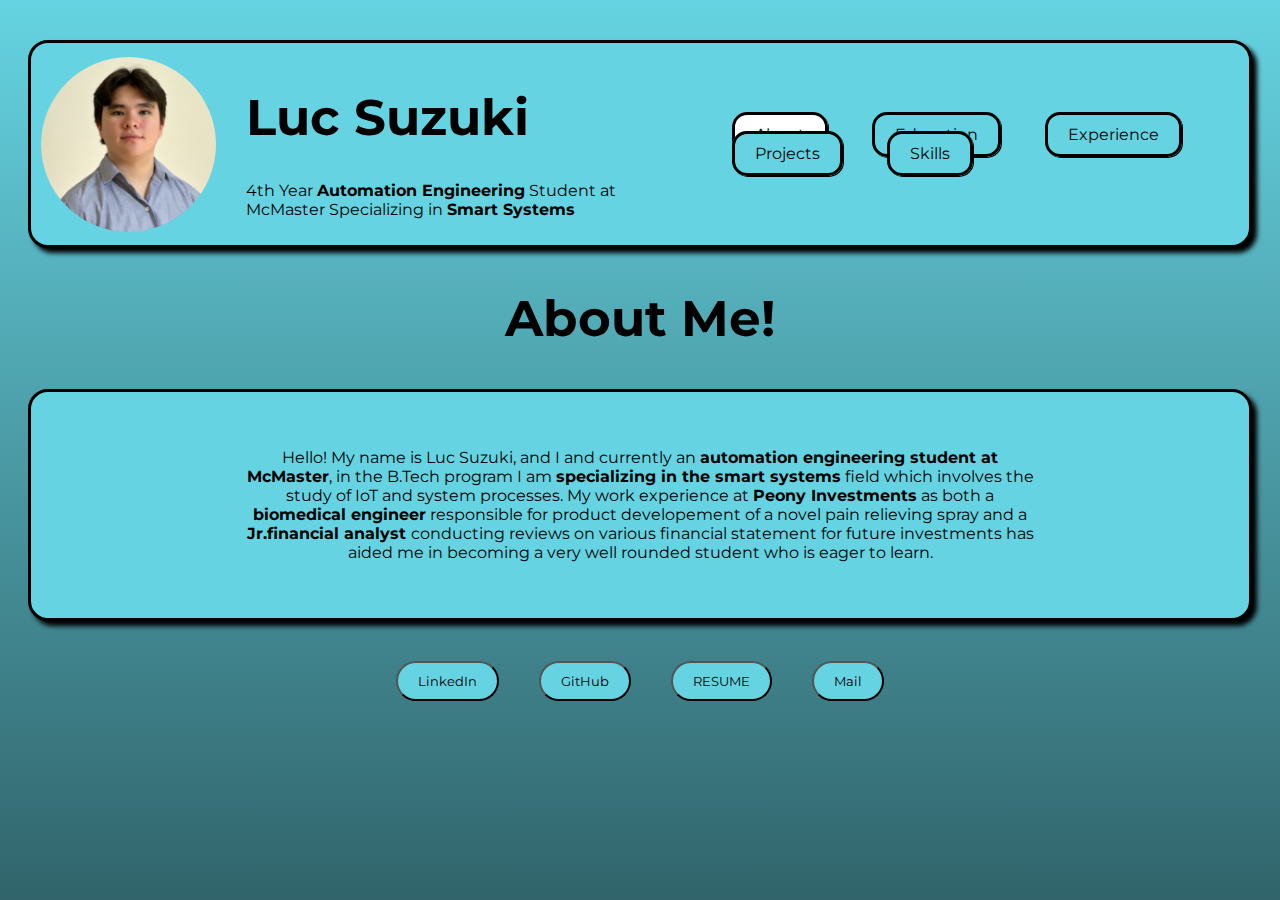
==== index.html @ c21a959c "Initial commit for personal webpage" ====
<!DOCTYPE html>
<html lang="en">
  <!--
SA：I Luc Suzuki, 400332170 certify that this material is my original work.
No other person's work has been used without due acknowledgement.
I have also not made my work available to anyone else.
-->
  <head>
    <title>Luc Suzuki Assignment 1 - Personal Resume</title>
    <link rel="stylesheet" href="styles.css" />
    <link rel="preconnect" href="https://fonts.googleapis.com" />
    <link rel="preconnect" href="https://fonts.gstatic.com" crossorigin />
    <link
      href="https://fonts.googleapis.com/css2?family=Afacad+Flux:wght@100..1000&family=Chakra+Petch:ital,wght@0,300;0,400;0,500;0,600;0,700;1,300;1,400;1,500;1,600;1,700&family=Kumbh+Sans:wght@100..900&family=Montserrat:ital,wght@0,100..900;1,100..900&display=swap"
      rel="stylesheet"
    />
  </head>
  <body>
    <header>
      <div class="nav__name">
        <img src="photos/HeadShot.png" alt="Image" />
        <div>
          <h1 class="nav__nameElement">Luc Suzuki</h1>
          <p>
            4th Year <strong>Automation Engineering</strong> Student at McMaster
            Specializing in <strong>Smart Systems</strong>
          </p>
        </div>
      </div>

      <nav>
        <ul class="nav__links">
          <li><a href="index.html" id="about">About</a></li>
          <li><a href="education.html">Education</a></li>
          <li><a href="experience.html">Experience</a></li>
          <li><a href="projects.html">Projects</a></li>
          <li><a href="skills.html">Skills</a></li>
        </ul>
      </nav>
    </header>

    <h1 class="subtitle">About Me!</h1>

    <section>
      <div class="section__item">
        <p id="about__me">
          Hello! My name is Luc Suzuki, and I and currently an
          <strong>automation engineering student at McMaster</strong>, in the
          B.Tech program I am
          <strong>specializing in the smart systems</strong> field which
          involves the study of IoT and system processes. My work experience at
          <strong>Peony Investments</strong> as both a
          <strong>biomedical engineer</strong> responsible for product
          developement of a novel pain relieving spray and a
          <strong>Jr.financial analyst </strong>
          conducting reviews on various financial statement for future
          investments has aided me in becoming a very well rounded student who
          is eager to learn.
        </p>
      </div>
    </section>

    <div class="nav__buttons">
      <a href="https://www.linkedin.com/in/luc-suzuki/"
        ><button>LinkedIn</button></a
      >
      <a href="https://github.com/LucSuzuki11"><button>GitHub</button></a>
      <a href="Resume.pdf"><button>RESUME</button></a>
      <a href="mailto:suzukil@mcmaster.ca"><button>Mail</button></a>
    </div>
  </body>
  <script src="script.js"></script>
</html>
---- styles.css ----
@import url('https://fonts.googleapis.com/css2?family=Montserrat&display=swap');

*{
  font-family: "Montserrat", serif;
}

body{
  background-image: linear-gradient(#65d3e1, #31646b);
  background-attachment: fixed;
}

nav{
  flex-wrap: wrap;
}

header{
  background-color:  #65d3e1;
  border-radius: 20px;
  display: flex;
  justify-content: space-between;
  align-items: center;
  padding: 10px;
  margin: 40px 20px;
  position: sticky;
  top: 0;
  transition: 0.5s;
  box-shadow: 5px 5px 5px;
  overflow: scroll;
  border: solid;
}

header.scrolled{
  background-color: #31646b;
  color: white;
  box-shadow: none;
  border-radius: 0px 0px 20px 20px;
  border: none;
  background: rgba(49, 100, 107, 0.7);
  width: 80%;
  left: 10% 
}

header.scrolled li a{
  background-color: #31646b;
  color: white;
  box-shadow: none;
}

header.scrolled li a:hover{
  background-color: white;
  color: black;
  
}

header.scrolled p{
 display: none;
}


header.scrolled button{
  background-color: white;
}

.subtitle{
  text-align: center;
  font-size: 50px;
}

.nav__name{
  display: flex;
  align-items: center;
}

.nav__name h1{
  font-size: 50px;
}

.nav__name img{
  width: 175px;
  border-radius: 50%;
  margin-right: 30px;
}

.nav__links{
  list-style: none;
}

.nav__links li{
  display: inline-block;
  padding: 0px 20px;
  
}

.nav__links li a{
  transition: all 0.3s ease 0s;
  text-decoration: none;
  color: black;
  padding: 10px 20px;
  border-radius: 15px;
  background-color: #65d3e1;
  border: solid;
  box-shadow: 1px 1px;
}

.nav__links li a:hover{
  background-color: white;
  cursor: pointer;
}

.nav__buttons button{
  padding:  10px 20px;
  border-radius: 201px;
  background-color: #65d3e1;
  transition: 0.3s;
  margin: 0px 20px;

}
.nav__buttons button:hover{
  cursor: pointer;
  font-size: 20px;
}
.nav__buttons {
  justify-content: center;
  align-items: center;
  display: flex;
  height: 30pxpx;

}

section{
  background-color: #65d3e1;
  padding: 40px 30px;
  margin: 40px 20px;
  border-radius: 20px;
  box-shadow: 5px 5px 5px;
  border: solid;
  justify-content: center;
}

.section__item{
  display: flex;
  justify-content: center;
  align-items: center;
}

.section__item p{
  width: 800px;

}

#about__me{
  text-align: center;
}

.section__item div:last-child{
  margin-left: auto;
  margin-right: 100px;
  width: 300px;
}

.section__item img{
  background-color: white;
  border: solid;
  padding: 25px;
  box-shadow: 5px 5px 5px;
  border-radius: 30px;
  margin-right: 40px;
  width: 300px;
}

.subtitle_section{
  display: flex;
  justify-content: space-between;
  width: 800px;
}

.temp{
  display: flex;
  align-items: center;
  justify-content: center;
}

#logos img{
  width: 150px;
}

#education{
  background-color: white;
  color: black;
  border-color: black;

}

#experience{
  background-color: white;
  color: black;
  border-color: black;

}

#about{
  background-color: white;
  color: black;
  border-color: black;

}

#projects{
  background-color: white;
  color: black;
  border-color: black;

}

#skills{
  background-color: white;
  color: black;
  border-color: black;

}
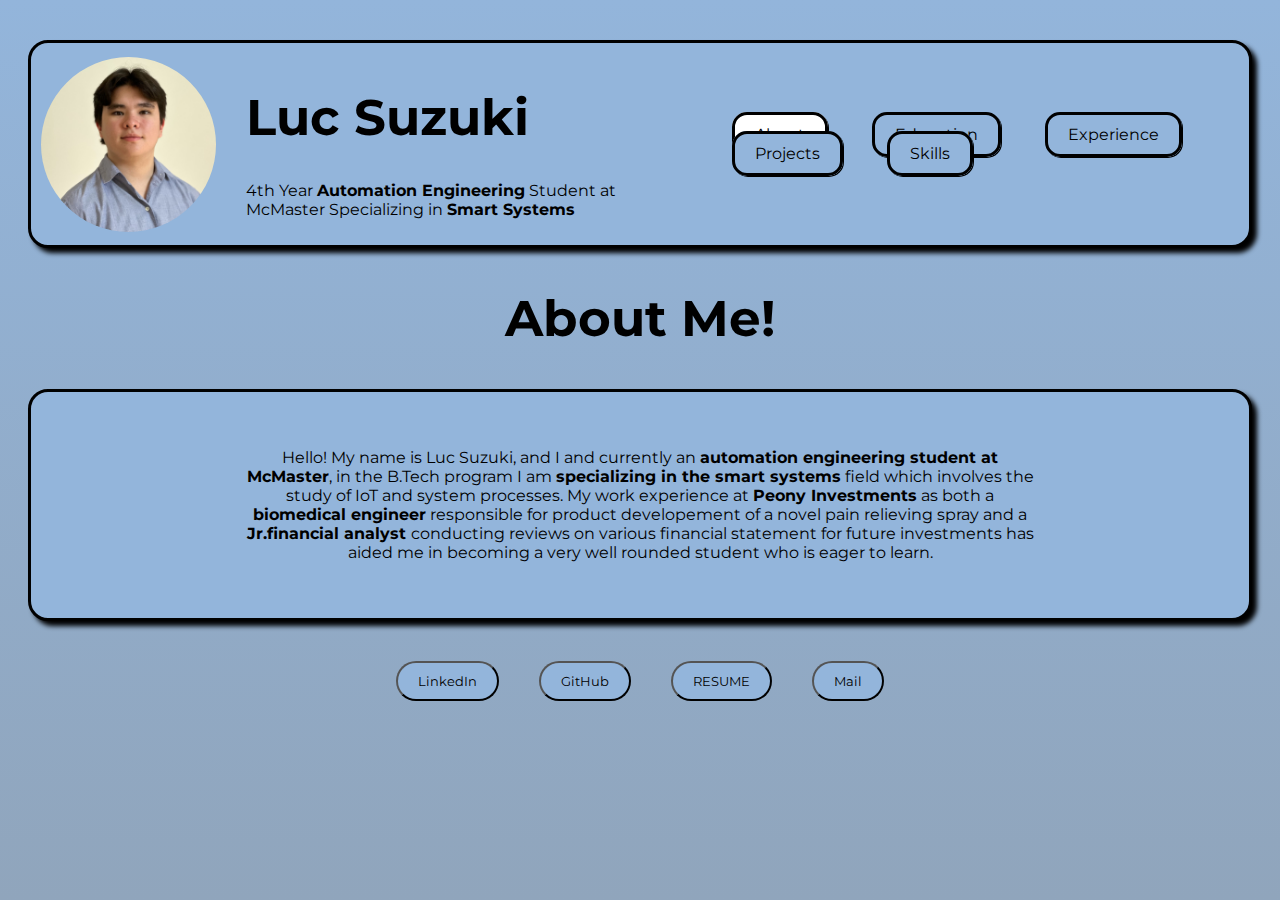
==== commit 2f118ec8: "Organized files" ====
--- a/index.html
+++ b/index.html
@@ -65,7 +65,7 @@
         ><button>LinkedIn</button></a
       >
       <a href="https://github.com/LucSuzuki11"><button>GitHub</button></a>
-      <a href="Resume.pdf"><button>RESUME</button></a>
+      <a href="reports/Resume.pdf"><button>RESUME</button></a>
       <a href="mailto:suzukil@mcmaster.ca"><button>Mail</button></a>
     </div>
   </body>
--- a/styles.css
+++ b/styles.css
@@ -5,7 +5,7 @@
 }
 
 body{
-  background-image: linear-gradient(#65d3e1, #31646b);
+  background-image: linear-gradient(#93b5db, #90A5BC);
   background-attachment: fixed;
 }
 
@@ -14,7 +14,7 @@
 }
 
 header{
-  background-color:  #65d3e1;
+  background-color:  #93b5db;
   border-radius: 20px;
   display: flex;
   justify-content: space-between;
@@ -30,7 +30,7 @@
 }
 
 header.scrolled{
-  background-color: #31646b;
+  background-color: #90A5BC;
   color: white;
   box-shadow: none;
   border-radius: 0px 0px 20px 20px;
@@ -41,7 +41,7 @@
 }
 
 header.scrolled li a{
-  background-color: #31646b;
+  background-color: #90A5BC;
   color: white;
   box-shadow: none;
 }
@@ -97,7 +97,7 @@
   color: black;
   padding: 10px 20px;
   border-radius: 15px;
-  background-color: #65d3e1;
+  background-color: #93b5db;
   border: solid;
   box-shadow: 1px 1px;
 }
@@ -110,7 +110,7 @@
 .nav__buttons button{
   padding:  10px 20px;
   border-radius: 201px;
-  background-color: #65d3e1;
+  background-color: #93b5db;
   transition: 0.3s;
   margin: 0px 20px;
 
@@ -128,7 +128,7 @@
 }
 
 section{
-  background-color: #65d3e1;
+  background-color: #93b5db;
   padding: 40px 30px;
   margin: 40px 20px;
   border-radius: 20px;
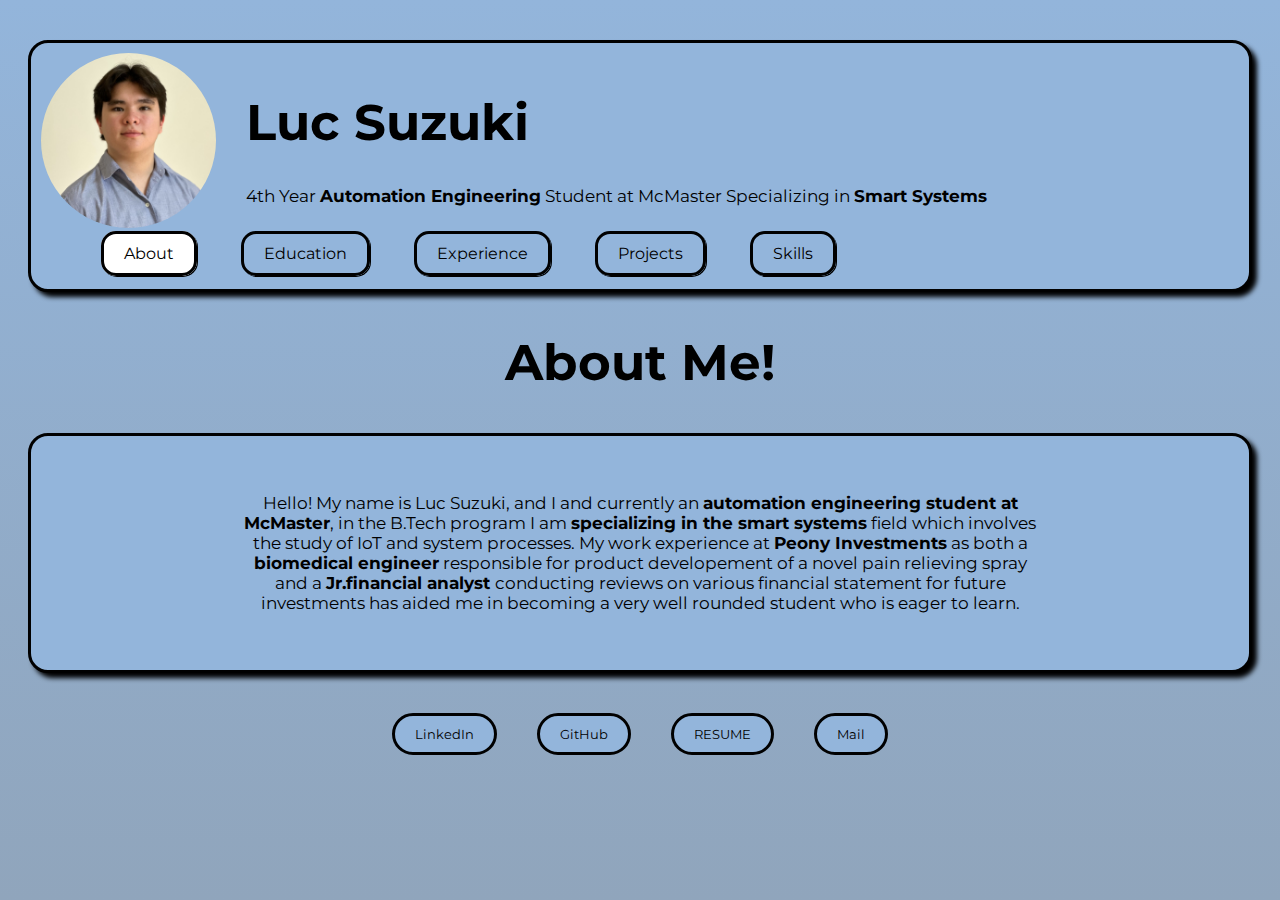
==== commit 35bc9fa4: "Adjusted the resizing" ====
--- a/index.html
+++ b/index.html
@@ -30,7 +30,7 @@
 
       <nav>
         <ul class="nav__links">
-          <li><a href="index.html" id="about">About</a></li>
+          <li><a href="index.html" id="nav__scrolled__links">About</a></li>
           <li><a href="education.html">Education</a></li>
           <li><a href="experience.html">Experience</a></li>
           <li><a href="projects.html">Projects</a></li>
--- a/styles.css
+++ b/styles.css
@@ -7,6 +7,10 @@
 body{
   background-image: linear-gradient(#93b5db, #90A5BC);
   background-attachment: fixed;
+}
+
+p{
+font-size: 17px;
 }
 
 nav{
@@ -27,6 +31,7 @@
   box-shadow: 5px 5px 5px;
   overflow: scroll;
   border: solid;
+  flex-wrap: wrap;
 }
 
 header.scrolled{
@@ -38,12 +43,14 @@
   background: rgba(49, 100, 107, 0.7);
   width: 80%;
   left: 10% 
+  
 }
 
 header.scrolled li a{
   background-color: #90A5BC;
   color: white;
   box-shadow: none;
+  
 }
 
 header.scrolled li a:hover{
@@ -83,6 +90,7 @@
 
 .nav__links{
   list-style: none;
+  flex-wrap: wrap;
 }
 
 .nav__links li{
@@ -100,6 +108,7 @@
   background-color: #93b5db;
   border: solid;
   box-shadow: 1px 1px;
+  margin: 10px 0px;
 }
 
 .nav__links li a:hover{
@@ -113,6 +122,7 @@
   background-color: #93b5db;
   transition: 0.3s;
   margin: 0px 20px;
+  border: solid;
 
 }
 .nav__buttons button:hover{
@@ -141,11 +151,11 @@
   display: flex;
   justify-content: center;
   align-items: center;
+  flex-wrap: wrap;
 }
 
 .section__item p{
   width: 800px;
-
 }
 
 #about__me{
@@ -184,41 +194,84 @@
   width: 150px;
 }
 
-#education{
+#nav__scrolled__links{
   background-color: white;
   color: black;
   border-color: black;
 
 }
 
-#experience{
-  background-color: white;
-  color: black;
-  border-color: black;
-
-}
-
-#about{
-  background-color: white;
-  color: black;
-  border-color: black;
-
-}
-
-#projects{
-  background-color: white;
-  color: black;
-  border-color: black;
-
-}
-
-#skills{
-  background-color: white;
-  color: black;
-  border-color: black;
-
-}
-
-
-
-
+@media (max-width: 1000px){
+  
+  .nav__buttons{
+    flex-wrap: wrap;
+  }
+
+  .nav__links li {
+    flex-wrap: wrap;
+    height: 45px;
+    margin: 5px 0px;
+  }
+
+  .nav__links li a{
+    border: solid;
+    margin: 0px 0px;
+  }
+
+  header{
+    text-align: center;
+    flex-wrap: nowrap;
+  }
+
+  header img{
+    display: none;
+  }
+
+ .nav__nameElement{
+  justify-content: center;
+  margin-right: 10px;
+ }
+
+ .section__item{
+  display: flex;
+  align-items: center;
+  justify-content: center;
+
+ }
+
+ .section__item img{
+  width: 150px;
+ }
+
+ .section__item h3{
+  display: none;
+ }
+
+ .section__item p{
+
+  width: 75vw;
+  text-align: center;
+ }
+
+ #skills{
+  align-items: center;
+  justify-content: center;
+  text-align: center;
+  margin-left: 50px;
+ }
+ .subtitle_section{
+  display: flex;
+  text-align: left;
+  width: 50vw;
+
+}
+
+
+
+  
+}
+
+
+
+
+
